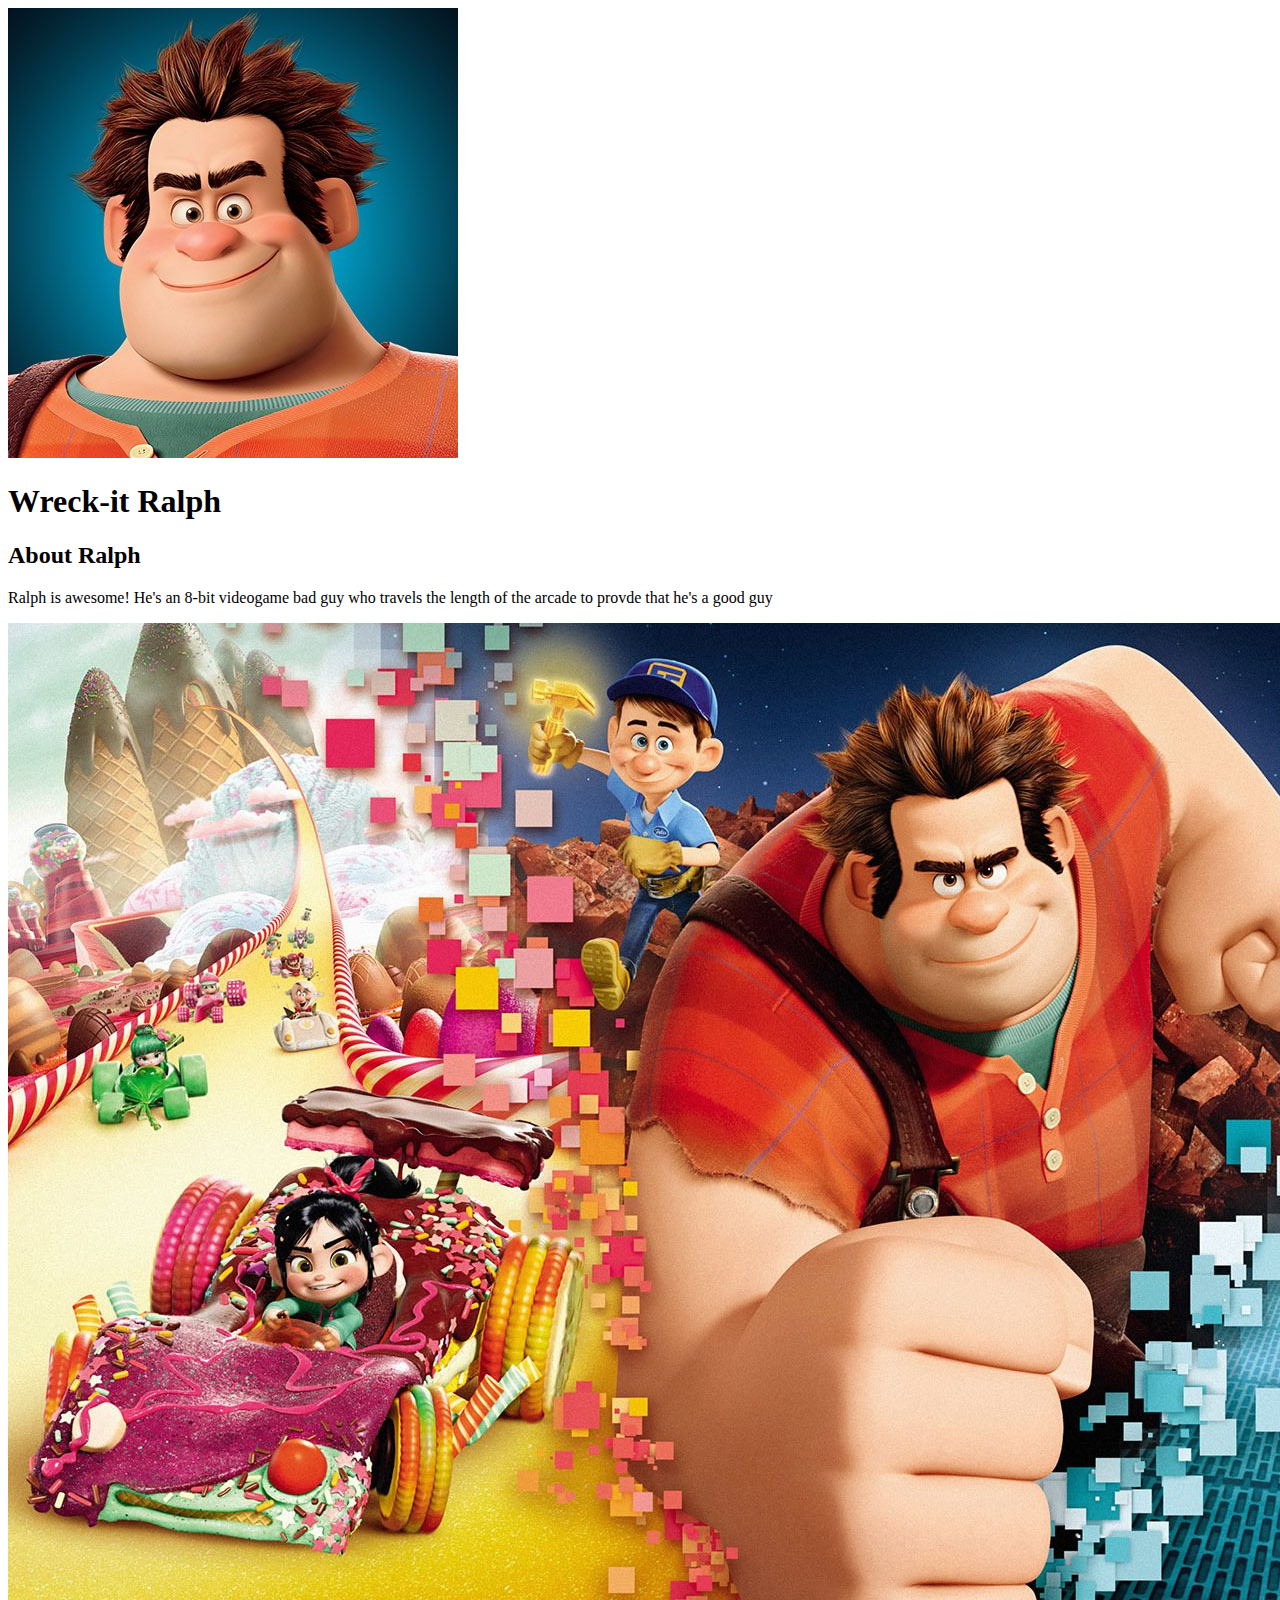
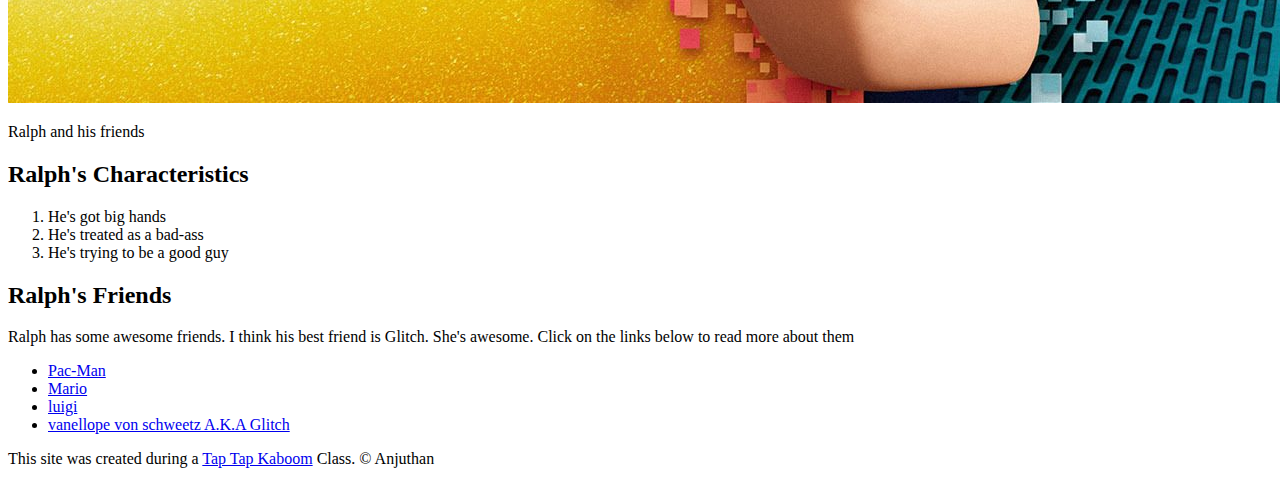
==== index.html @ 9fb33219 "added our character's index.html and added few images" ====
<!DOCTYPE html>
<html>
<head>
	<title>Wreck it Ralph</title>
	<link rel="icon" href="img/ralph-avatar.jpeg">
</head>
<body>
	<!-- header element -->
	<header>
		<img src="img/ralph-avatar.jpeg">
		<h1>Wreck-it Ralph</h1>
	</header>
<!-- main element -->
	<main>
		<h2>About Ralph</h2>
		<p>Ralph is awesome! He's an 8-bit videogame bad guy who travels the length of the arcade to provde that he's a good guy</p>
		<img src="img/ralph-big.jpeg">
		<p> Ralph and his friends</p>

		<!-- Characteristics -->
		<h2>Ralph's Characteristics</h2>
		<ol>
			<li>He's got big hands</li>
			<li>He's treated as a bad-ass</li>
			<li>He's trying to be a good guy</li>
		</ol>

		<!--Friends  -->
		<h2>Ralph's Friends</h2>
		<p>Ralph has some awesome friends. I think his best friend is Glitch. She's awesome. Click on the links below to read more about them</p>
		<ul>
			<li><a target="_blank" href=https://en.wikipedia.org/wiki/Pac-Man>Pac-Man</a></li>
			<li><a target="_blank" href=https://en.wikipedia.org/wiki/Mario>Mario</a></li>
			<li><a target="_blank" href=https://en.wikipedia.org/wiki/Luigi>luigi</a></li>
			<li><a target="_blank" href=https://disney.fandom.com/wiki/Vanellope_von_Schweetz>vanellope von schweetz A.K.A Glitch</a></li>

		</ul>
	</main>

	<!-- Footer Element -->
	<footer>
		<p>This site was created during a <a target="_blank" href= "https://taptapkaboom.com">Tap Tap Kaboom</a> Class. &copy; Anjuthan</p>
	</footer>
</body>
</html>
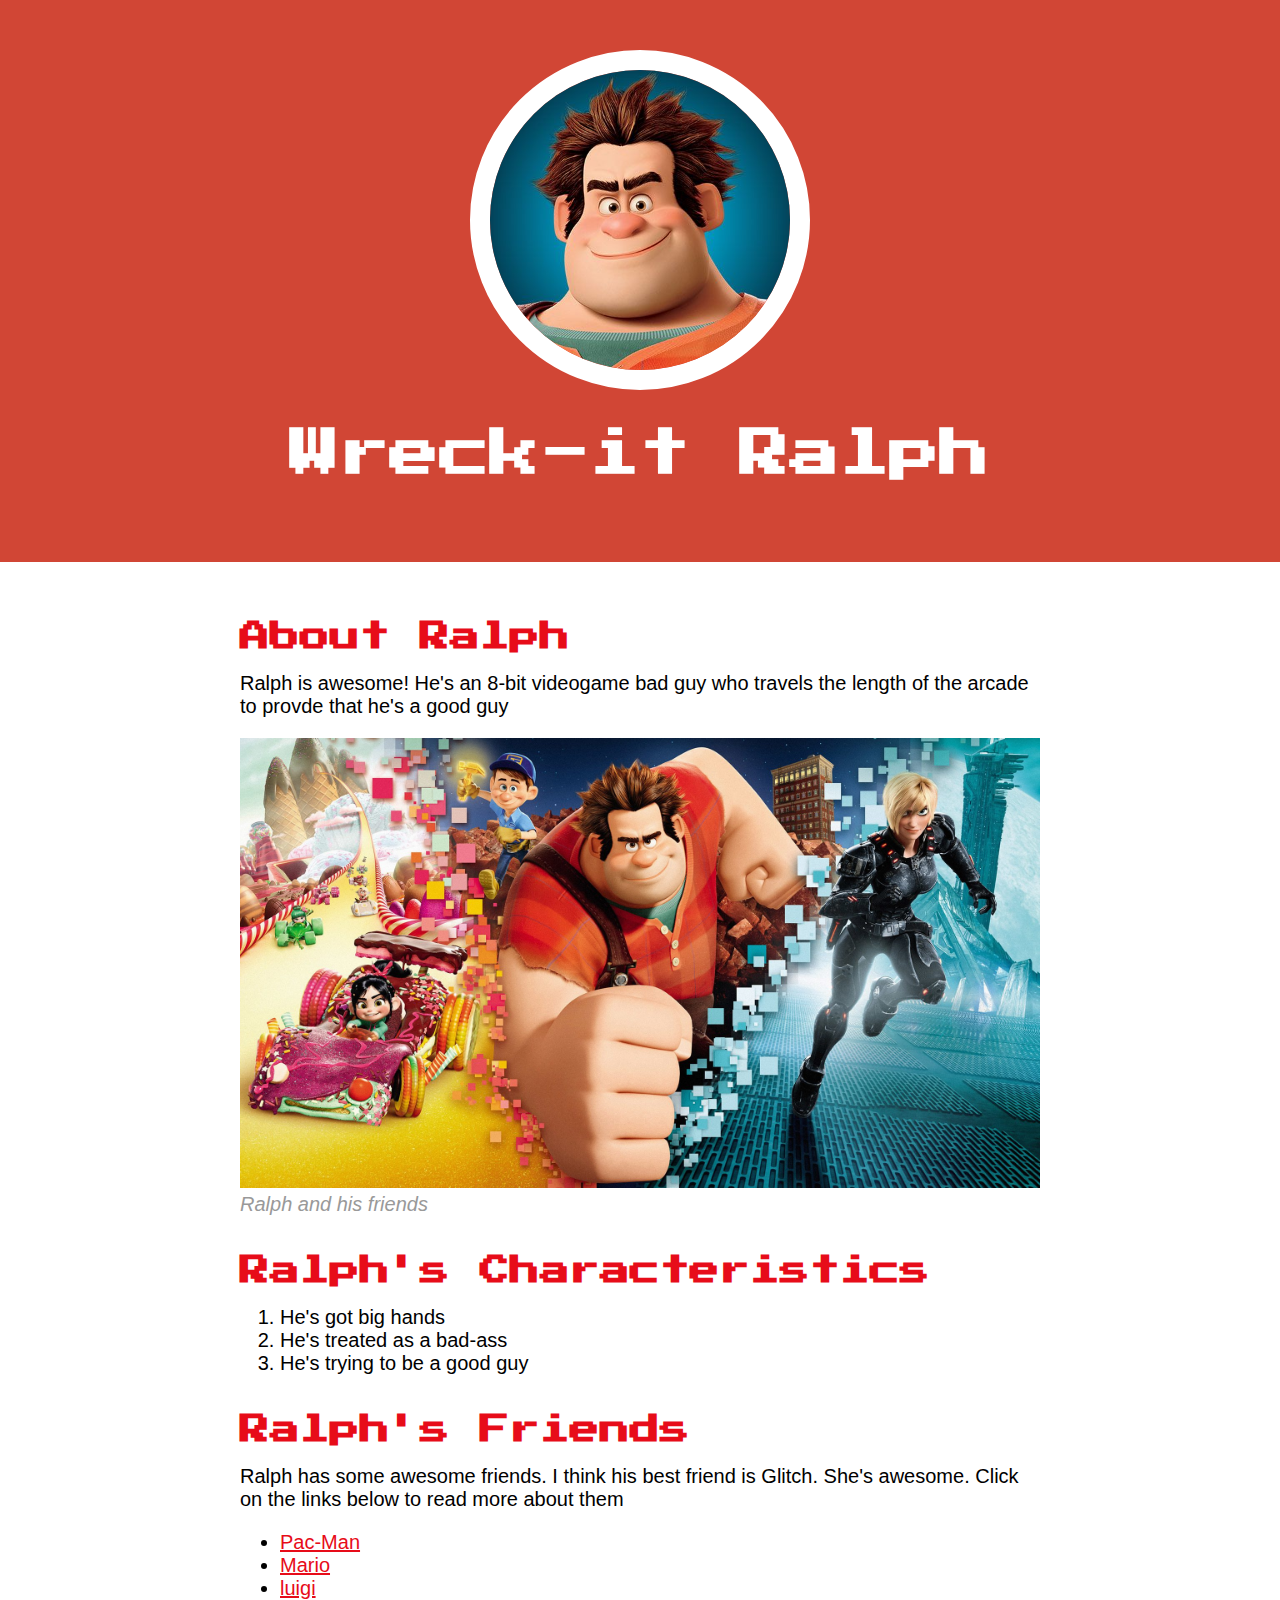
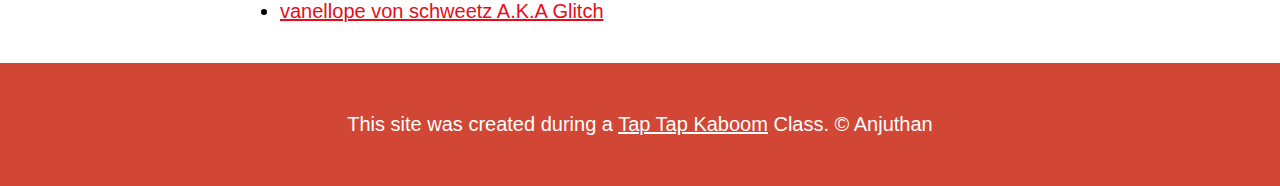
==== commit 32f317e6: "wrote the css and changed some html" ====
--- a/index.html
+++ b/index.html
@@ -3,6 +3,8 @@
 <head>
 	<title>Wreck it Ralph</title>
 	<link rel="icon" href="img/ralph-avatar.jpeg">
+	<link href="https://fonts.googleapis.com/css2?family=Press+Start+2P&display=swap" rel="stylesheet">
+	<link rel="stylesheet" type="text/css" href="css/hero.css">
 </head>
 <body>
 	<!-- header element -->
@@ -15,7 +17,7 @@
 		<h2>About Ralph</h2>
 		<p>Ralph is awesome! He's an 8-bit videogame bad guy who travels the length of the arcade to provde that he's a good guy</p>
 		<img src="img/ralph-big.jpeg">
-		<p> Ralph and his friends</p>
+		<p class="caption"> Ralph and his friends</p>
 
 		<!-- Characteristics -->
 		<h2>Ralph's Characteristics</h2>
--- a/css/hero.css
+++ b/css/hero.css
@@ -0,0 +1,81 @@
+body{
+	margin:0;
+	font-family: helvetica, arial, sans-serif;
+	font-size: 20px;
+	line-height: 
+
+}
+
+header {
+	background-color: #d14635;
+	text-align: center;
+	padding-top: 50px;
+	padding-bottom: 50px;
+}
+
+h1,h2 {
+	font-family: 'Press Start 2P', cursive;
+}
+
+header h1 {
+	color: white;
+	font-size: 50px;
+}
+
+header img {
+	border-radius: 170px;
+	width: 300px;
+	border: 20px solid white;
+}
+
+main {
+	max-width:800px;
+	margin: 0 auto;
+	padding: 20px;
+}
+
+main img {
+	max-width: 100%;
+}
+
+h2 {
+	font-size: 30px;
+	color: #e70c19;
+	margin: 40px 0 10px;
+}
+
+a {
+	color: #e70c19;
+
+}
+a:hover {
+	color: #483a94;
+}
+
+footer {
+	background-color: #d14635;
+	text-align: center;
+	color: white;
+	padding: 50px;
+
+}
+
+footer p {
+	margin: 0;
+}
+
+footer a {
+	color: white;
+
+}
+
+footer a:hover{
+	opacity: 0.5;
+	background-color: transparent;
+}
+
+p.caption {
+	color: #999999;
+	font-style: italic;
+	margin-top: 0;
+}